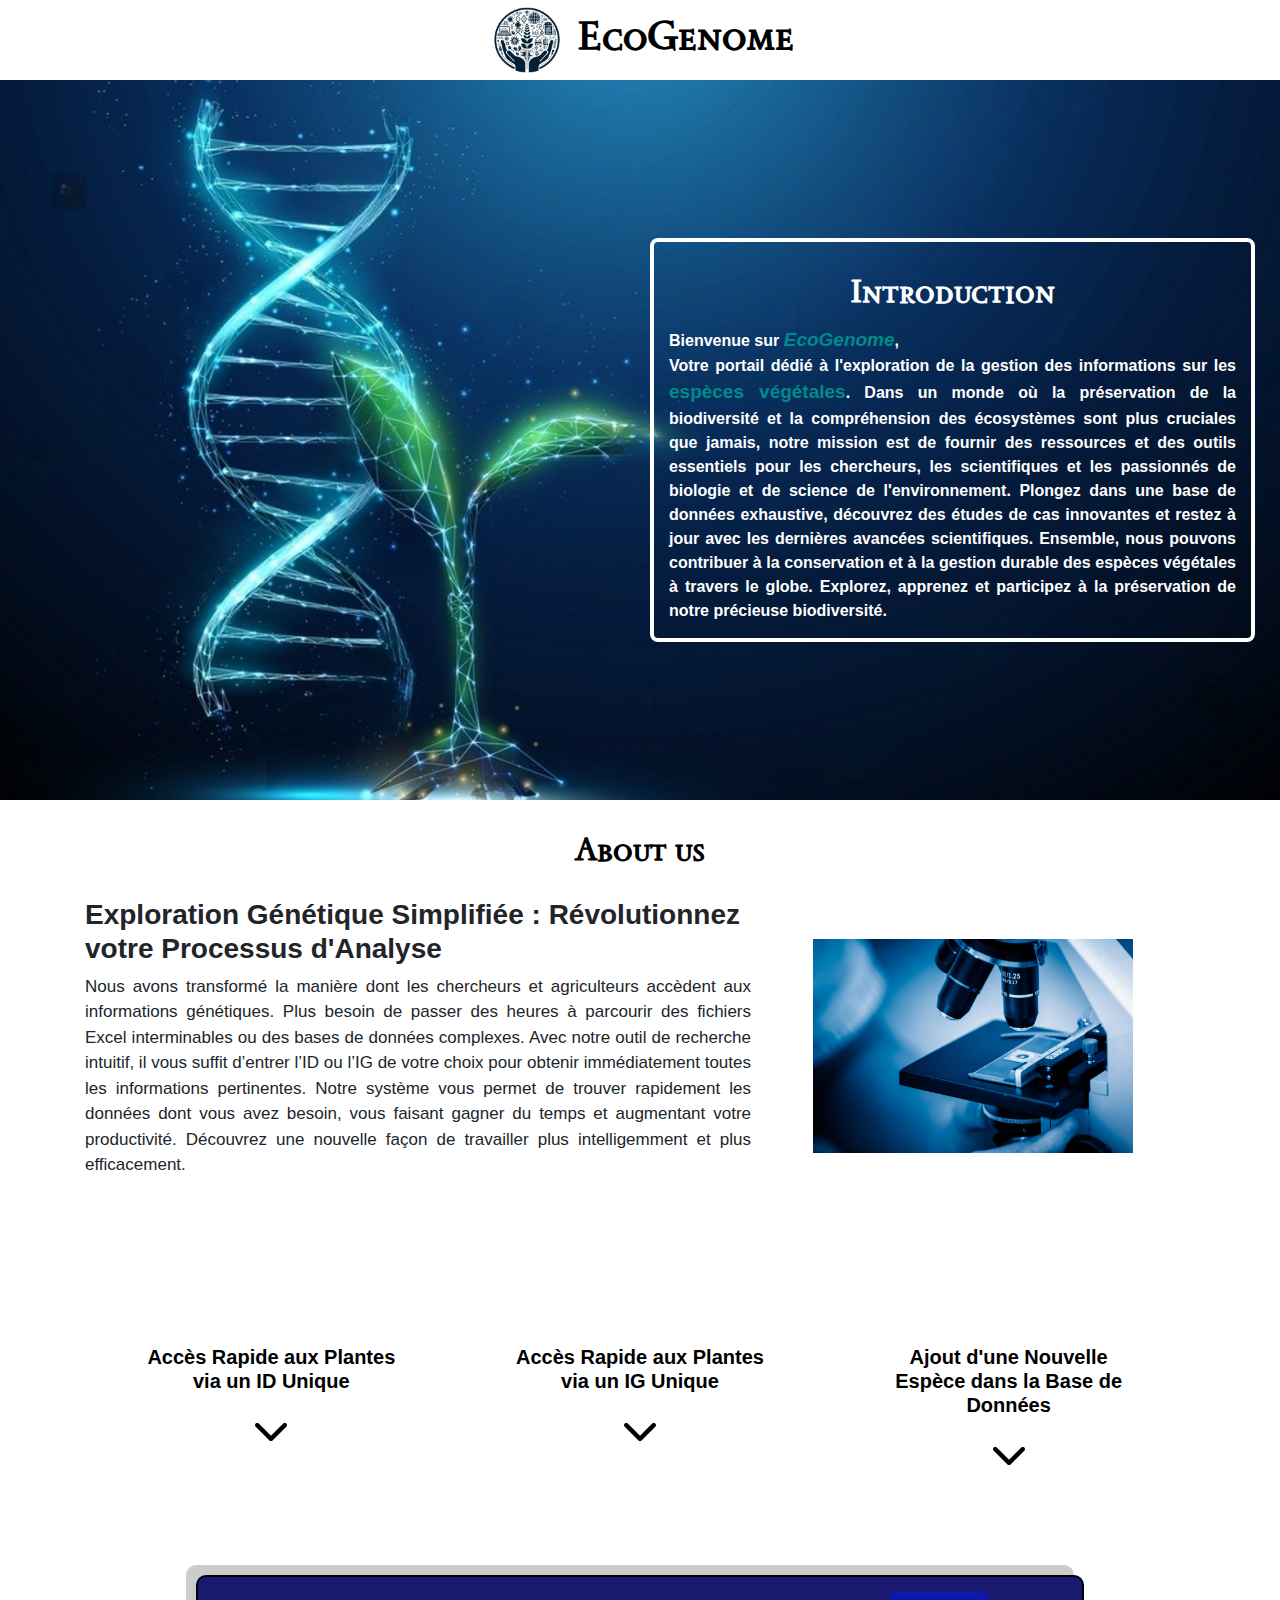
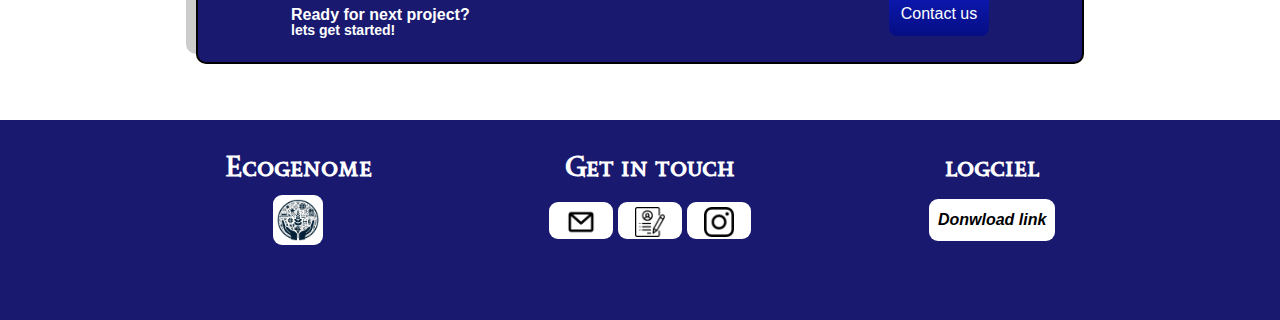
==== index.html @ a7aa339a "Update index.html" ====
<!DOCTYPE html>
<html lang="en">
<head>
    <link rel="preconnect" href="https://fonts.googleapis.com">
    <link rel="preconnect" href="https://fonts.gstatic.com" crossorigin>
    <link href="https://fonts.googleapis.com/css2?family=Merriweather:ital,wght@0,400;0,700;1,300;1,400;1,700&family=Noto+Serif:ital@1&family=Sedan+SC&display=swap" rel="stylesheet">
    <link href="https://cdn.jsdelivr.net/npm/bootstrap@5.3.3/dist/css/bootstrap.min.css" rel="stylesheet" integrity="sha384-QWTKZyjpPEjISv5WaRU9OFeRpok6YctnYmDr5pNlyT2bRjXh0JMhjY6hW+ALEwIH" crossorigin="anonymous">
    <link rel="stylesheet" href="style.css">
    <meta charset="UTF-8">
    <meta name="viewport" content="width=device-width, initial-scale=1.0">
    <title>Ecogenome</title>
</head>
<body>
<section class="koulchi">
<header>
    <div class="nav">
        <h1>        <img src="logo.png" alt=""> 
            EcoGenome</h1>
    </div>
</header>
<section class="main">
    <div class="khawi">
                                            <!-- landing page -->
    </div>
    <div class="container-landing">
        <div class="landing">
            <div class="content">
                <h2>Introduction</h2>
                    <p>Bienvenue sur <i><SPAN>EcoGenome</SPAN></i>,<br>Votre portail dédié à l'exploration de la gestion des informations sur les <span>espèces végétales</span>.
                        Dans un monde où la préservation de la biodiversité et la compréhension des écosystèmes sont plus cruciales que jamais, notre mission est de fournir des ressources et des outils essentiels pour les chercheurs, les scientifiques et les passionnés de biologie et de science de l'environnement.
                        Plongez dans une base de données exhaustive, découvrez des études de cas innovantes et restez à jour avec les dernières avancées scientifiques. Ensemble, nous pouvons contribuer à la conservation et à la gestion durable des espèces végétales à travers le globe.    
                        Explorez, apprenez et participez à la préservation de notre précieuse biodiversité. 
                    </p>

            </div>
        </div>
    </div>
</section>
<section class="main2">
    <h2>About us</h2>
    <div class="container">
        <div class="content-1">
            <h3>Exploration Génétique Simplifiée : Révolutionnez votre Processus d'Analyse</h3>
            <p>Nous avons transformé la manière dont les chercheurs et agriculteurs accèdent aux informations génétiques. Plus besoin de passer des heures à parcourir des fichiers Excel interminables ou des bases de données complexes. Avec notre outil de recherche intuitif, il vous suffit d’entrer l’ID ou l’IG de votre choix pour obtenir immédiatement toutes les informations pertinentes. Notre système vous permet de trouver rapidement les données dont vous avez besoin, vous faisant gagner du temps et augmentant votre productivité. Découvrez une nouvelle façon de travailler plus intelligemment et plus efficacement.</p>
        </div>

        <div class="content-2">
            <img src="section-2.png" alt="">
        </div>
    </div>
</section>
                                            <!-- about us sec -->
<section class="main3">
    <h2>features</h2>
    <div class="container">
        <div class="content">


            <div class="card">
                <div class="header">
                    <h3>Accès Rapide aux Plantes via un ID Unique</h3>
                    <img src="fleche-bas.png" alt="">
                </div>
                <div class="card-content">
                <div class="body">
                    <img src="first-card.jpeg" alt="">
                </div>
                <div class="text">
                    <p>Cette option permet aux utilisateurs de rechercher et d'accéder rapidement à des plantes spécifiques dans la base de données en utilisant un identifiant unique (ID), garantissant une distinction claire de chaque plante.  </p>
                </div>
            </div>
            </div>

            <div class="card">
                <div class="header">
                    <h3>Accès Rapide aux Plantes via un IG Unique</h3>
                    <img src="fleche-bas.png" alt="">
                </div>
                <div class="card-content">
                <div class="body">
                    <img src="second-card.jpeg" alt="">
                </div>
                <div class="text">
                    <p>Cette fonctionnalité est utile pour rapidement vérifier et obtenir des informations détaillées sur des groupes spécifiques enregistrés dans la base de données, facilitant ainsi la gestion et l'analyse des données groupées.</p>
                </div>
            </div>
            </div>


            <div class="card">
                <div class="header">
                    <h3>Ajout d'une Nouvelle Espèce dans la Base de Données</h3>
                    <img src="fleche-bas.png" alt="">
                </div>
                <div class="card-content">
                <div class="body">
                    <img src="third-card.jpeg" alt="">
                </div>
                <div class="text">
                    <p>Cette option permet aux utilisateurs d'ajouter une nouvelle espèce dans la base de données. Cependant, cette action est restreinte uniquement aux administrateurs enregistrés dans la base de données des administrateurs (DB admin) pour garantir la crédibilité et l'intégrité des informations.</p>
                </div>
            </div>
            </div>
</section>
<section class="contact-sec">
    <div class="container">
        <div class="contact-banner">
            <div class="first-side">
                <p class="p">Ready for next project?<br>
                    <small>lets get started!</small>
                </p>
            </div>
            <div class="second-side">
                    <p >
                        <button class="btn-1">Contact us</button>
                    </p>
        </div>
        </div>
        
    </section>
    <footer>
        <div class="container">
            <div class="content">
                <div class="first">
                    <h3>Ecogenome</h3>
                    <img src="logo.png" alt="">
                </div>
                <div class="second">
                    <h3>Get in touch</h3>
                    <a href="mailto:adamchetto05@gmail.com" target="_blank"><img src="002-gmail.png" alt=""></a>
                    <a href="https://adam-chetto05.github.io/portfolio/" target="_blank"><img src="001-resume.png" alt=""></a>
                    <a href="https://www.instagram.com/huis_cl0s/" target="_blank"><img src="003-instagram.png" alt=""></a>
                </div>
                <div class="third">
                    <h3>logciel</h3>
                    <a href=""><p>Donwload link</p></a>
                </div>
            </div>
        </div>
    </footer>
</section>
<div class="popup">
            <button class="btn-2">X</button>
            <div class="popup-container">
                <h2>Contact Us</h2>
                <div class="content">
                    <div class="first-side">
                        <form action="mailto:adamchetto05@gmail.com">
                            
                            <div class="inputbox">
                    <input type="text" placeholder="full name" required >
                </div>
                <div class="inputbox">
                    <input placeholder="email" type="email" name="email" required >
                    
                </div>
                <div class="inputbox">
                    <textarea placeholder="Type your message..." name="text"  rows="10"  required ></textarea>
                </div>
                <div class="inputbox">
                    <input type="submit" value="Send">
                </div>
                        </form>
                    </div>
                    <div class="second-side">
                        <div class="content">
                            <h3>direct link</h3>
                            <div class="links">
                                <a href="mailto:adamchetto05@gmail.com" target="_blank"><img src="002-gmail.png" alt=""></a>
                                <a href="https://adam-chetto05.github.io/portfolio/" target="_blank"><img src="001-resume.png" alt=""></a>
                                <a href="https://www.instagram.com/huis_cl0s/" target="_blank"><img src="003-instagram.png" alt=""></a>
                            </div>
                        </div>
                    </div>
                </div>
            </div>
        </div>
<script src="https://cdn.jsdelivr.net/npm/@popperjs/core@2.11.8/dist/umd/popper.min.js" integrity="sha384-I7E8VVD/ismYTF4hNIPjVp/Zjvgyol6VFvRkX/vR+Vc4jQkC+hVqc2pM8ODewa9r" crossorigin="anonymous"></script>
<script src="https://cdn.jsdelivr.net/npm/bootstrap@5.3.3/dist/js/bootstrap.min.js" integrity="sha384-0pUGZvbkm6XF6gxjEnlmuGrJXVbNuzT9qBBavbLwCsOGabYfZo0T0to5eqruptLy" crossorigin="anonymous"></script>
<script src="script.js" ></script>
</body>
</html>
---- style.css ----
/* basics */
*{
    padding: 0;
    box-sizing: border-box;
    margin: 0;
}
.koulchi{
    padding: 0px;
}
section{
    padding: 15px;
}

h2{
    font-family: "Sedan SC";
    font-family: "Sedan SC";
    margin: auto; 
    color: black;
    font-weight: bold;
    text-align: center;
    padding: 15px;
}
p{
    font-family:'Segoe UI', Tahoma, Geneva, Verdana, sans-serif;
}

h3{
    font-family: 'Franklin Gothic Medium', 'Arial Narrow', Arial, sans-serif;
}
/* header */
header{
    width: 100%;
    background: white;
    justify-content: center;
    align-items: center;
}
header .nav img {
    width: 80px;
    height: 80px;
}
.nav h1{
    font-family: "Sedan SC";
    margin: auto; 
    color: black;
    font-weight: bold;
}

.main{
    height: 80vh;
    width: 100%;
    background: cornsilk;
    display: flex;
    flex-direction: row;
    background-image: url('\landing.png');
    background-size: cover;
    background-repeat: no-repeat;
    background-position: center;
}

.khawi{
    width: 50%;
    display: flex;
    position: relative;
}

.container-landing{
    height: 100%;
    width: 50%;
    display: flex;
    flex-direction:row ;
    padding: 10px;
    
}

.container-landing .landing{
    display: flex;
    justify-content: center;
    align-items: center;
    text-align: center;
}

.container-landing .landing .content{
    width: 100%;
    border: 4px solid rgb(255, 255, 255);
    border-radius: 8px;
    padding: 15px;
    color: white;
    font-weight: bold;
    display: flex;
    flex-direction: column;
    align-items: center;
    right: 10%;
}
.container-landing .landing .content h2{
    color: white;    
}
.container-landing .landing .content p{
    margin: 0;
    text-align: justify;
}

.container-landing .landing .content p span{
    font-size: 19px;
    color: darkcyan;
    font-weight: bold;

}

/* section 2 */

.main2{
    width: 100%;
    
}

.main2 h2{
    font-family: "Sedan SC";
    margin: auto; 
    color: black;
    font-weight: bold;
    text-align: center;
    padding: 15px;
 }

 .main2 .container{
    display: flex;
    flex-direction: row;
    width: 100%;
    justify-content: center;
    align-items: center;
    padding: 15px;
}

.main2 .container .content-1{
    width: 60%;
}

.main2 .container .content-1 h3{
    font-weight: bold;
    text-align: left;
}

.main2 .container .content-1 p{
    font-size: 17px;
    font-weight: 500;
    text-align: justify;
}

.main2 .container .content-2{
    width: 40%;
    margin: auto;
}

.main2 .container .content-2 img{
    display: flex;
    width: 72%;
    margin: auto;
}

/* section 3 */

.main3{
    width: 100%;
    background-image: url('/img/section-3.jpeg');
    background-position: center;
    background-repeat: no-repeat;
    background-size: cover;
    padding: 15px;
}

.main3 h2{
    font-family: "Sedan SC";
    margin: auto; 
    color: rgb(255, 255, 255) !important;
    font-weight: bold;
    text-align: center;
    padding: 10px;
}

.main3 .container{
    width: 100%;
    display: flex;
    flex-direction: row;
}

.main3 .container .content{
    display: flex;
    gap: 20px;
    flex-wrap: wrap;
    justify-content: space-around;
    width: 100%;
    padding: 15px;
}

.main3 .container .content .card {
    background-color: rgba(255, 255, 255, 0.347);
    padding: 15px;
    width: 21rem;
    border: 3px solid white;
    height: auto;
 }

 .main3 .container .content .card .header{
    width: 100%;
    text-align: center;
 }



.main3 .container .content .card .card-content{
    max-height: 0;
    opacity: 0;
    overflow: hidden;
    transition: max-height 1s ease-in-out, opacity 1s ease-in-out;
}

.main3 .container .content .card:hover .card-content {
    max-height: 500px; 
    opacity: 1;
}

.main3 .container .content .card:hover .header img {
     display: none;  /* matqisch hadi ra andha dawer ladakhet lik*/
}

 .main3 .container .content .card .header h3{
    color: rgb(0, 0, 0);
    font-weight: bold;
    padding: 15px;
    font-size: 20px;
    font-family: 'Franklin Gothic Medium', 'Arial Narrow', Arial, sans-serif;
 }
 
 .main3 .container .content .card .body{
    width: 100%;
    text-align: center;
 }
 
 .main3 .container .content .card .body img{
    width: 90%;
    margin: auto;
    text-align: center;
 }

 .main3 .container .content .card .text{
    width: 100%;
    padding: 15px;
    color: rgb(0, 0, 0);
    font-weight: bold;
    font-family: 'Franklin Gothic Medium', 'Arial Narrow', Arial, sans-serif;
    text-align: justify;
 }

 /* contact banner */
 .contact-sec{
    width: 100%;
    padding: 15px;
    height: 200px;
    display: flex;
 }

.contact-sec .container{
    width: 100%;
    padding: 15px;
    display: flex;
    flex-direction: column;
    justify-content: space-around;
    flex-wrap: wrap;
    margin: auto;
    height: 70%;
    gap: 15px;
    flex-grow: 1;
    flex-shrink: 1;
}

.contact-sec .container .contact-banner{
    
    background: midnightblue;
    width: 80%;
    display: flex;
    justify-content: space-around;
    align-items: center;
    flex-wrap: wrap;
    margin: auto;
    border: 2px solid black;
    box-shadow: -10px -10px rgba(0, 0, 0, 0.2);
    border-radius: 10px;
    height: 100%;
}

.contact-sec .container .contact-banner .first-side{
    display: flex;
    width: 50%;
    flex-wrap: wrap;
    min-width: 150px;
}
.contact-sec .container .contact-banner .first-side{
    width: 50%;
    flex-wrap: wrap;

}
.contact-sec .container .contact-banner .first-side p{
    color: white;
    margin-bottom: 0;
    font-weight: bold;
    line-height: 15px;
    padding: 15px;
}
.contact-sec.container .contact-banner .first-side p small{
    font-weight:0;
}
.contact-sec .container .contact-banner .second-side{

    padding: 15px;
}
.contact-sec .container .contact-banner .second-side p{
    width: 30%;
}
.contact-sec .container .contact-banner .second-side p .btn-1 {
    background: rgb(6,14,131);
    background: linear-gradient(0deg, rgba(6,14,131,1) 0%, rgba(12,25,180,1) 100%);
    border: none;
    padding: 10px;
    color: white;
    width: 100%;
    border-radius: 8px;
    min-width: 100px;
  }

.contact-sec .container .contact-banner .second-side p .btn-1:hover {
    background: rgb(0,3,255);
    background: linear-gradient(0deg, rgba(0,3,255,1) 0%, rgba(2,126,251,1) 100%);
    font-weight: bold;
    box-shadow: -5px -5px 3px 2px rgba(0, 0, 0, 0.205);
  }
/* fach adouz l javascript matnsach pop up l contact banner 
fach ibrek ela bouton itle3 pop up b deux option wahda fiha formule ou uaheda nkhdm gha b a ou mailto: */

/* footer */
footer{
    width: 100%;
    padding: 15px;
    height: 200px;
    background-color: midnightblue;
    color: white;

}

footer .container {
    width: 100% !important;
    margin:auto;

}
footer .container .content{
    width: 100%;
    display: flex;
    justify-content: space-evenly;
    gap: 20px;

}

footer .container .content h3{
    font-family: "sedan SC";
    font-weight: bold;
    margin-bottom: 15px;
}

footer .container .content .first{
    display: flex;
    flex-direction: column;
    justify-content: flex-start;
    text-align: center;
    padding: 15px;

}

footer .container .content .first h3{
    margin-bottom: 0px;
}

footer .container .content .first img {
    width: 50px;
    height: 50px;
    margin: auto;
    background-color: white;
    border-radius: 9px;
}


footer .container .content .second {
    text-align: center;
    padding: 15px;
}

footer .container .content .second a{
    background: white;
    padding: 9px;
    border-radius: 9px;
}

footer .container .content .second a img{
    height: 30px;
    width: 30px;
    margin: 8px;
}

footer .container .content .third {
    text-align: center;
    padding: 15px;

}

footer .container .content .third a{
    text-decoration: none;
    color: black;
    text-align: center;
    font-style: oblique;
    font-weight: bold;
    
}
footer .container .content .third a p {
    background: white;
    padding: 9px;
    border-radius: 9px;
}
/* popup */
.blur{
    filter: blur(10px);
}
.popup{
    display: none;
}

.popup.active{
    filter: blur(0px) !important ;
    z-index: 1000;
    padding: 10px;
    border: 10px solid black;
    display: block;
    position: fixed;
    top: 50%;
    left: 50%;
    transform: translate(-50%, -50%);
    width: 90%;
    margin: auto;
    background-color: white;
}

.popup.active button{
    position: absolute;
    font-weight: bold;
    font-size: 20px;
    color: red;
    background-color: black;
    border-radius: 100%;
    width: 32px;
    text-align: center;
    right: -0.8%;
    top: -1.8%;
}

.popup-container{
    width: 80%;
    margin: auto;
}
.popup.active .popup-container .content{
    width: 100%;
    display: flex;
    flex-direction: row;
    gap: 20px;
}

.popup.active .popup-container .content .first-side{
    width: 50%;
    display: flex;
    flex-direction: column;
    
}
.popup.active .popup-container .content .first-side form{
    width: 80%;
    margin: auto;
}

.popup.active .popup-container .content .first-side .inputbox{
    /*  */
    border-radius: 7px;
    padding: 5px;
    margin: 5px;
    width: 100%;
}
.popup.active .popup-container .content .first-side .inputbox input{
    border: 2px solid black;
    width: 100%;
    padding: 8px;
    border-radius: 7px;
}
.popup.active .popup-container .content .first-side .inputbox textarea{
    border: 2px solid rgb(0, 0, 0);
    width: 100%;
    margin: auto;
    padding: 5px;
    border-radius: 7px;
}
.popup.active .popup-container .content .first-side .inputbox:last-child {
    text-align: center;
    border: 0;
}
.popup.active .popup-container .content .first-side .inputbox:last-child input{
    padding: 10px;
    background-color: rgba(0, 0, 0, 0.731);
    color: white;
    border-radius: 5px;
    width: 50%;
}
.popup.active .popup-container .content .first-side .inputbox:last-child input:hover{
    padding: 10px;
    background-color:midnightblue;
    color: rgb(255, 255, 255);
    border-radius: 5px;
    width: 50%; 
    box-shadow: 4px 4px 2px 1px rgba(0, 0, 0, 0.285);
    
}

.popup.active .popup-container .content .second-side {
    width: 50%;
}

.popup.active .popup-container .content .second-side .content{
    height: 80%;
    DISPLAY: FLEX;
    flex-direction: column;
    justify-content: center;
    align-items: center;
}

.popup.active .popup-container .content .second-side .content div{
    display: flex;
    justify-content: space-evenly;
    width: 60%;
    
}

.popup.active .popup-container .content .second-side .content h3{
    font-family: 'sedan SC';
    font-weight: bold;
    font-style: oblique;
}


@media only screen and (max-width: 950px) {
    .main{
        display: block;
        height: auto;
        background-position: center;
        
    }
    .container-landing{
        width: 80%;
        margin: auto;
    }
    .main2 .container{
        display: flex;
        flex-direction: column;
    }
    .main2 .container .content-1 {
        width: 90%;
        margin: auto;
        text-align: justify;
    }
    
    .main2 .container .content-2 {
        width: 70%;
        margin: auto;
    }
    .main2 .container .content-2 img{
        width: 100%;
    }
    footer {
        height: auto;
        padding: 15px;
    }
    footer .container .content{
        display: flex;
        flex-direction: column;
    }
  }
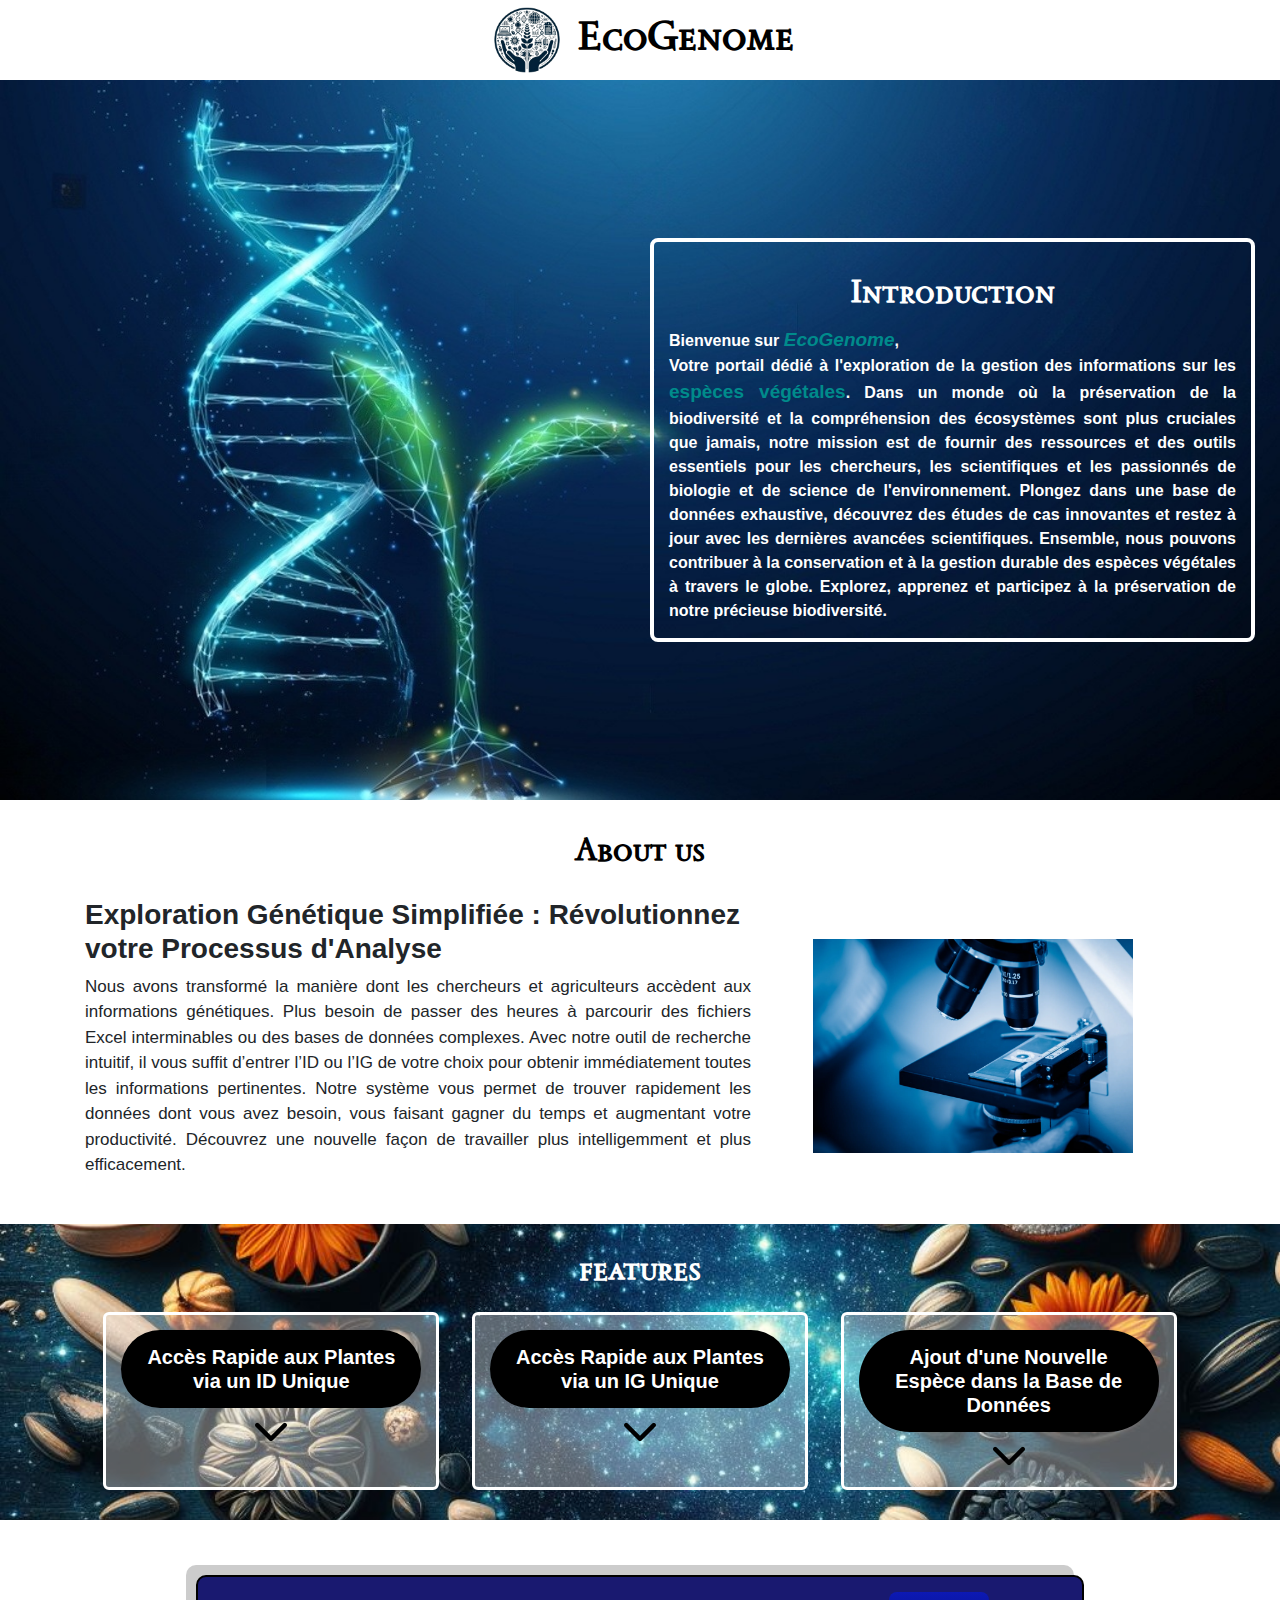
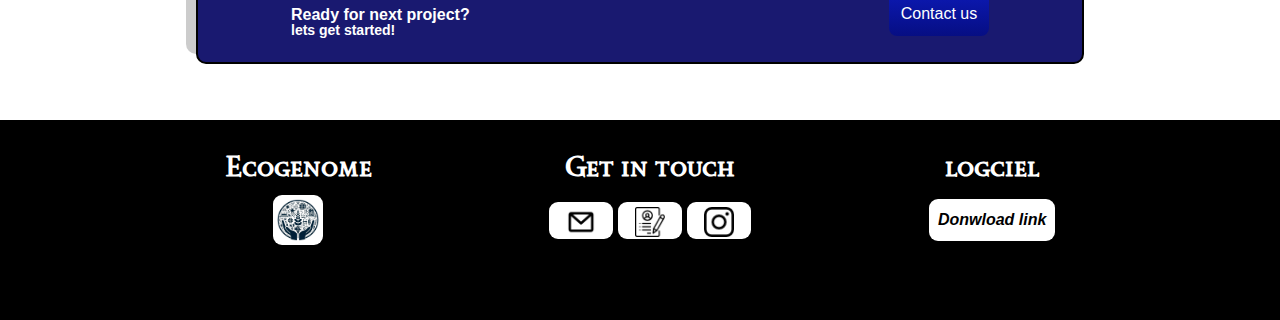
==== commit 85f8e565: "Update index.html" ====
--- a/index.html
+++ b/index.html
@@ -133,7 +133,7 @@
                 </div>
                 <div class="third">
                     <h3>logciel</h3>
-                    <a href=""><p>Donwload link</p></a>
+                    <a href="https://github.com/adam-chetto05/Ecogenome/raw/main/pfa_final_form/bin/Debug/pfa_final_form.exe"><p>Donwload link</p></a>
                 </div>
             </div>
         </div>
--- a/style.css
+++ b/style.css
@@ -51,7 +51,7 @@
     background: cornsilk;
     display: flex;
     flex-direction: row;
-    background-image: url('\landing.png');
+    background-image: url('landing.png');
     background-size: cover;
     background-repeat: no-repeat;
     background-position: center;
@@ -161,7 +161,7 @@
 
 .main3{
     width: 100%;
-    background-image: url('/img/section-3.jpeg');
+    background-image: url('section-3.jpeg');
     background-position: center;
     background-repeat: no-repeat;
     background-size: cover;
@@ -224,7 +224,9 @@
 }
 
  .main3 .container .content .card .header h3{
-    color: rgb(0, 0, 0);
+    color: white;
+    background: black;
+    border-radius: 75px;
     font-weight: bold;
     padding: 15px;
     font-size: 20px;
@@ -341,7 +343,7 @@
     width: 100%;
     padding: 15px;
     height: 200px;
-    background-color: midnightblue;
+    background-color: black;
     color: white;
 
 }
@@ -457,7 +459,9 @@
     text-align: center;
     right: -0.8%;
     top: -1.8%;
-}
+    font-family: "sedan SC";
+}
+
 
 .popup-container{
     width: 80%;
@@ -584,4 +588,45 @@
         display: flex;
         flex-direction: column;
     }
+    .contact-sec .container{
+        height: 100%;
+    }
+
+    .contact-sec .container .contact-banner{
+        justify-content: center;
+    }
+
+    .contact-sec .container .contact-banner .first-side{
+        justify-content: center;
+        width: 100%;
+    }
+    .contact-sec .container .contact-banner .second-side{
+        width: 100%;
+        justify-content: center;
+        padding: 0px;
+        display: flex;
+    }
+
+    .contact-sec .container .contact-banner .second-side p {
+        width: 100%;
+    }
+    .contact-sec .container .contact-banner .second-side p .btn-1{
+        display: flex;
+        margin: auto;
+        width: 30%;
+        margin-bottom: 10px;
+    }
+
+
+    .popup.active .popup-container .content{
+        flex-direction: column;
+    }
+    .popup.active .popup-container .content .first-side{
+        width: 100%;
+    }
+    .popup.active .popup-container .content .second-side{
+        width: 100%;
+        margin-bottom: 10px;
+        padding: 0px;
+    }
   }
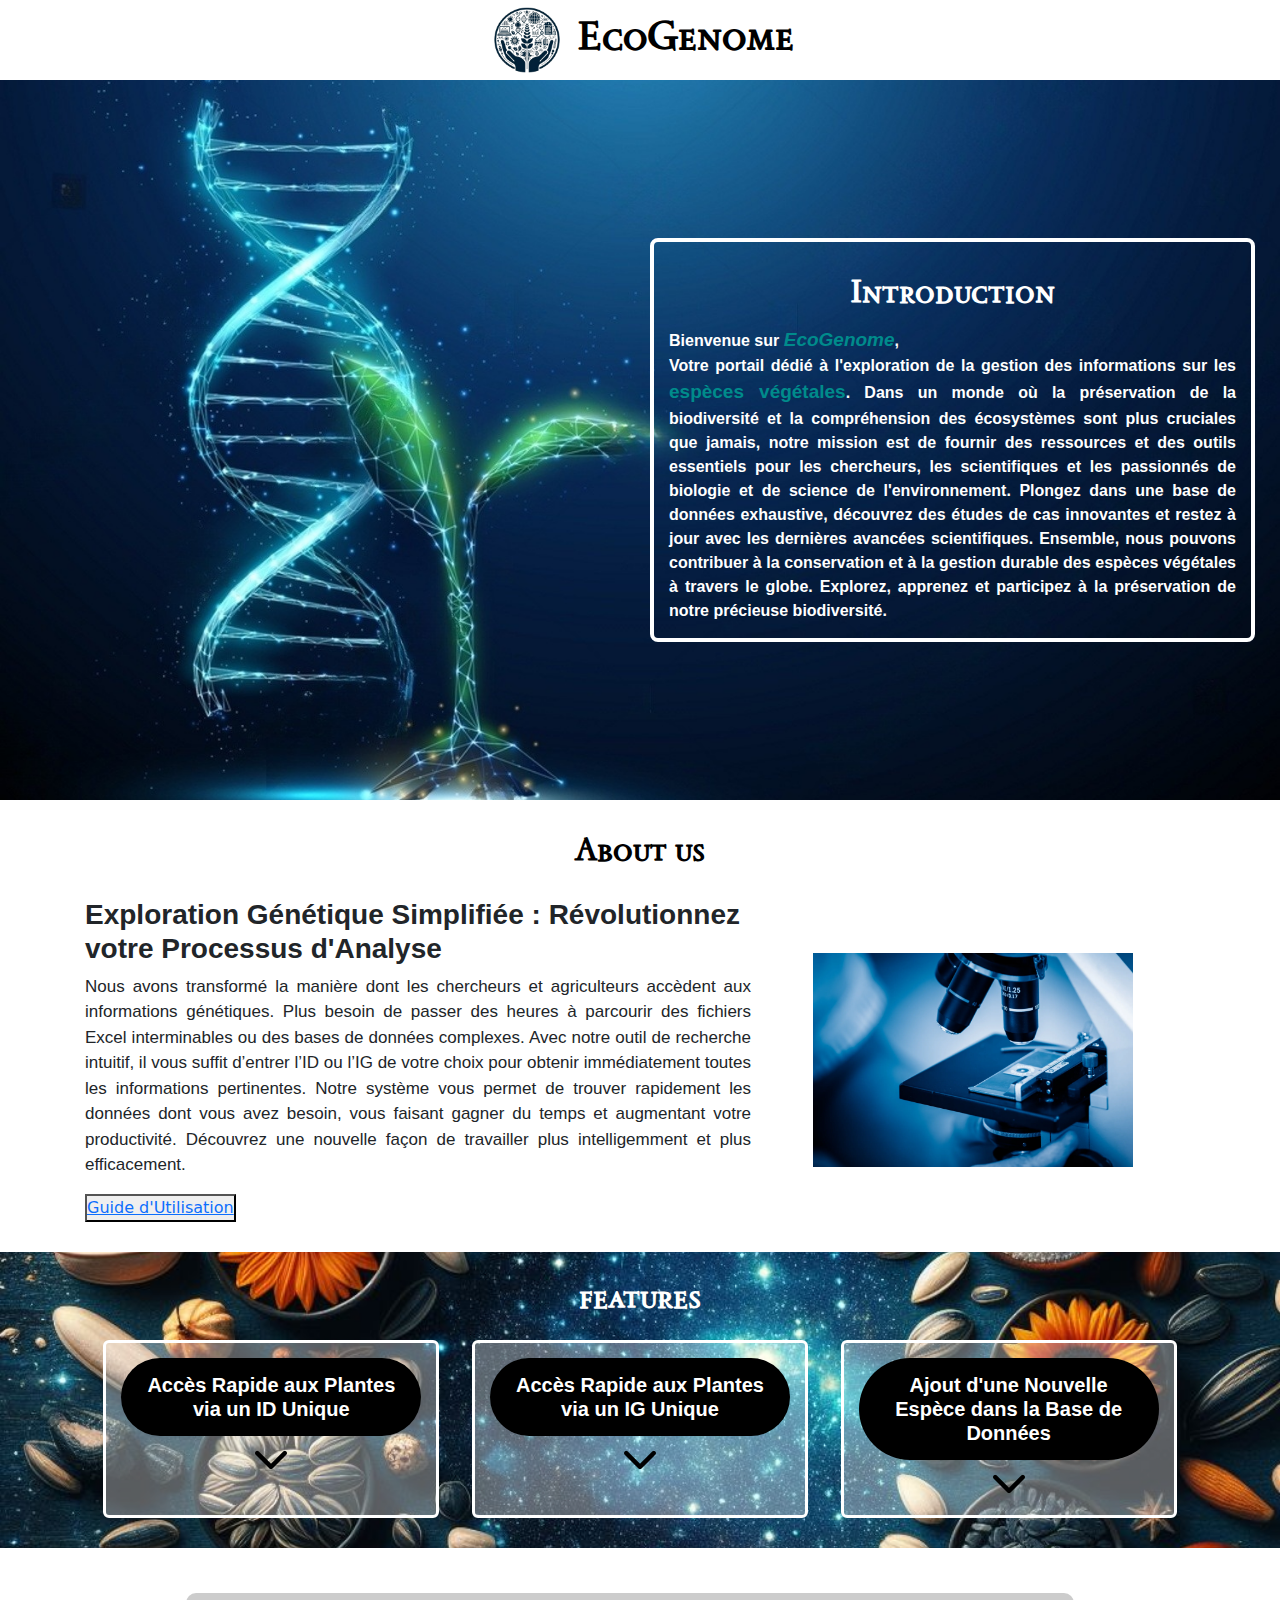
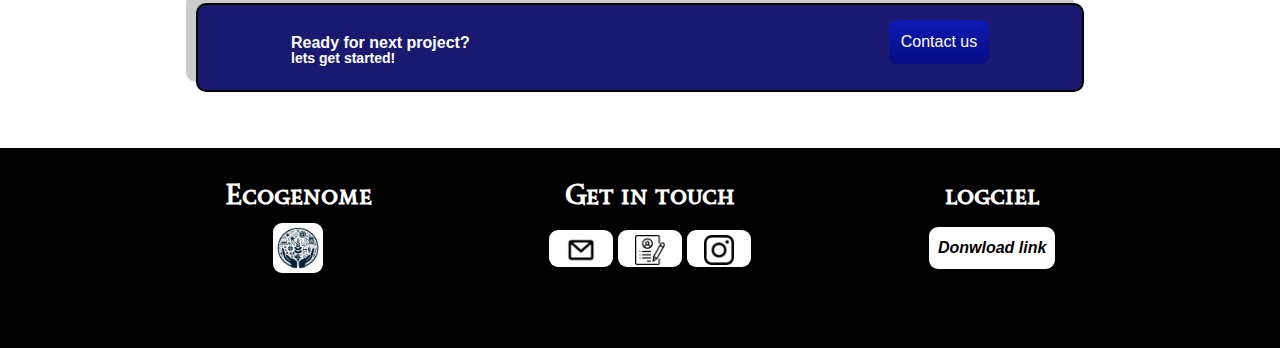
==== commit 04ff01e5: "Update index.html" ====
--- a/index.html
+++ b/index.html
@@ -42,6 +42,7 @@
         <div class="content-1">
             <h3>Exploration Génétique Simplifiée : Révolutionnez votre Processus d'Analyse</h3>
             <p>Nous avons transformé la manière dont les chercheurs et agriculteurs accèdent aux informations génétiques. Plus besoin de passer des heures à parcourir des fichiers Excel interminables ou des bases de données complexes. Avec notre outil de recherche intuitif, il vous suffit d’entrer l’ID ou l’IG de votre choix pour obtenir immédiatement toutes les informations pertinentes. Notre système vous permet de trouver rapidement les données dont vous avez besoin, vous faisant gagner du temps et augmentant votre productivité. Découvrez une nouvelle façon de travailler plus intelligemment et plus efficacement.</p>
+            <button class="guide"><a href="manuel.html" target="_blank">Guide d'Utilisation</a></button>
         </div>
 
         <div class="content-2">
@@ -133,7 +134,7 @@
                 </div>
                 <div class="third">
                     <h3>logciel</h3>
-                    <a href="https://github.com/adam-chetto05/Ecogenome/raw/main/pfa_final_form/bin/Debug/pfa_final_form.exe"><p>Donwload link</p></a>
+                    <a href="https://raw.githubusercontent.com/adam-chetto05/Ecogenome/main/ecogenome.03/Ecogenome/bin/Debug/Ecogenome.exe"><p>Donwload link</p></a>
                 </div>
             </div>
         </div>
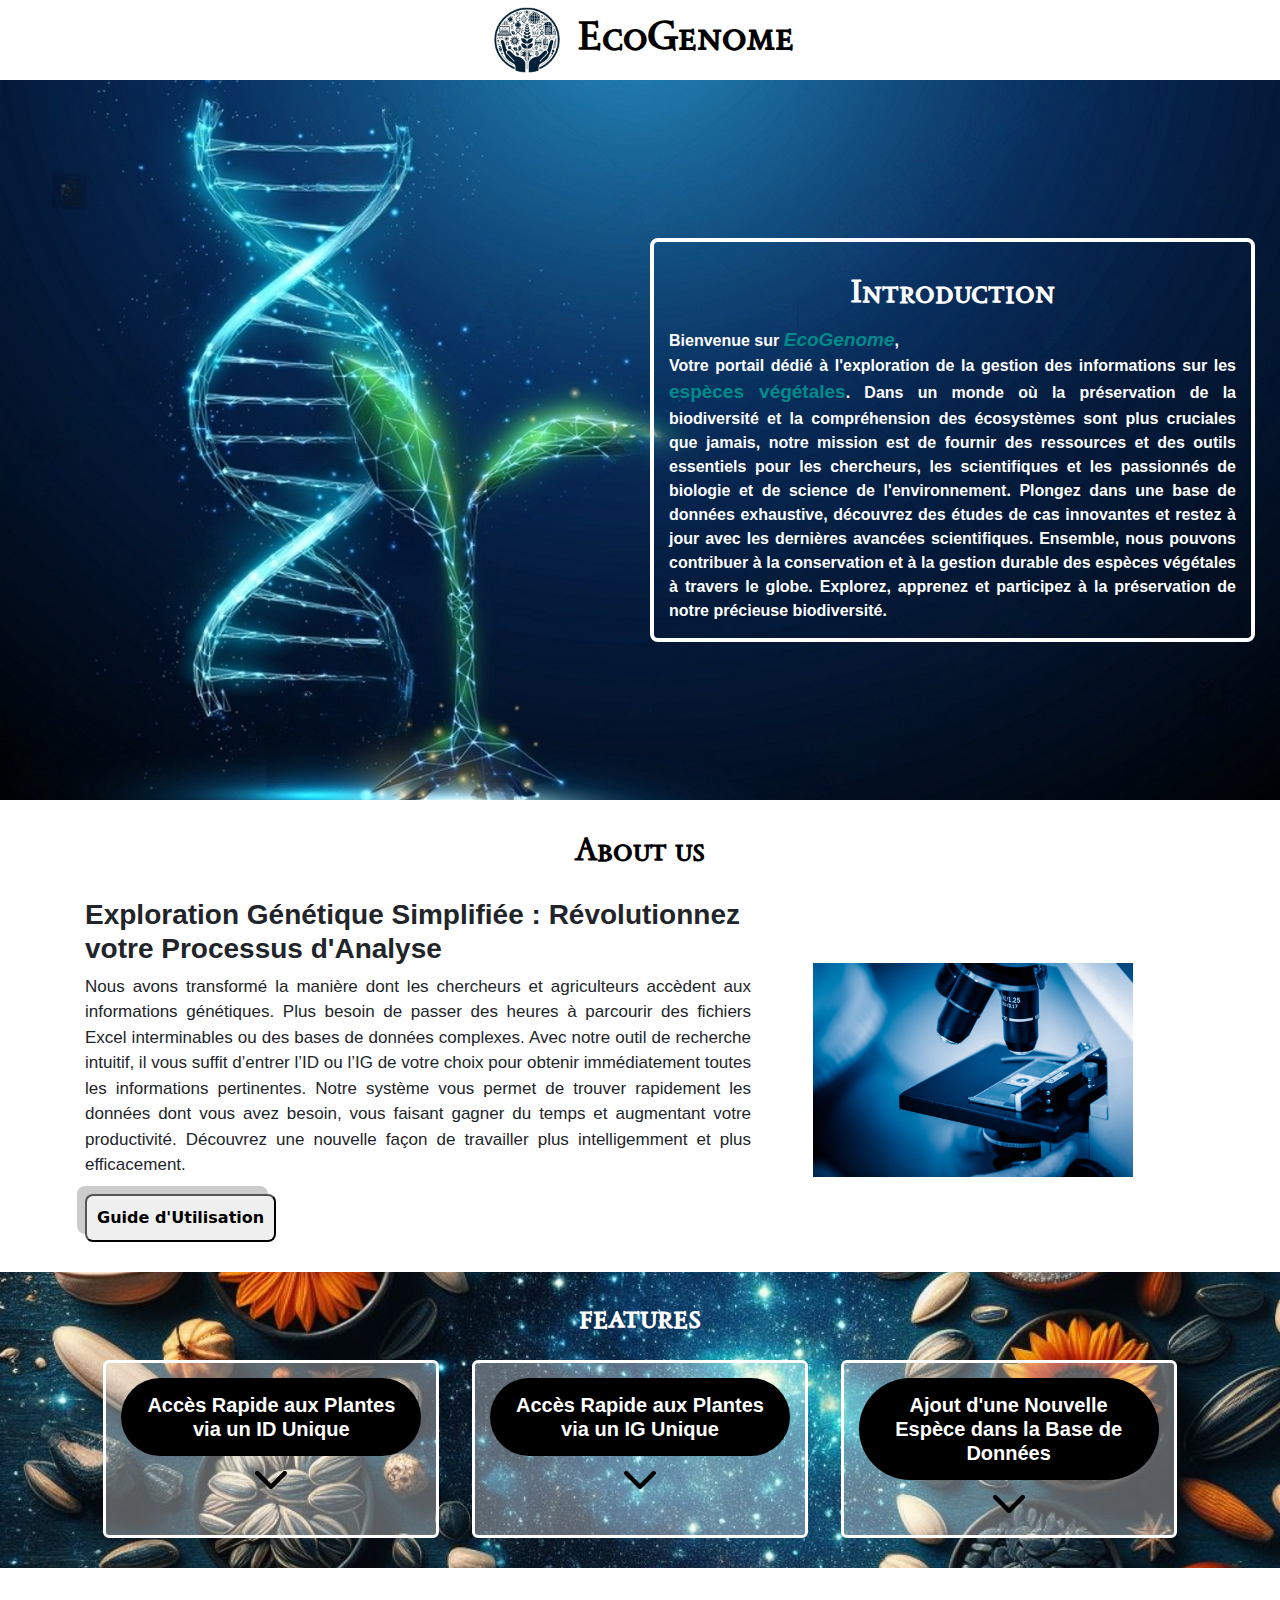
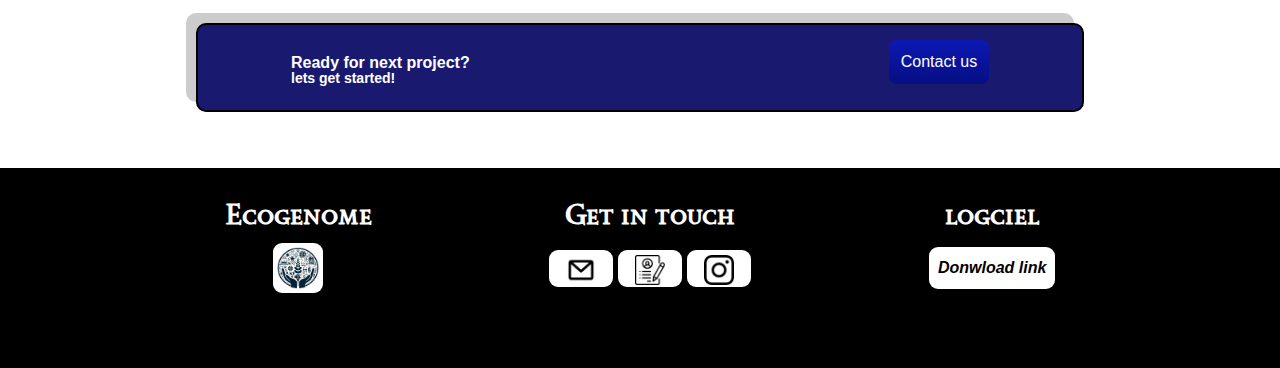
==== commit 6c2d00bb: "Update index.html" ====
--- a/index.html
+++ b/index.html
@@ -6,6 +6,7 @@
     <link href="https://fonts.googleapis.com/css2?family=Merriweather:ital,wght@0,400;0,700;1,300;1,400;1,700&family=Noto+Serif:ital@1&family=Sedan+SC&display=swap" rel="stylesheet">
     <link href="https://cdn.jsdelivr.net/npm/bootstrap@5.3.3/dist/css/bootstrap.min.css" rel="stylesheet" integrity="sha384-QWTKZyjpPEjISv5WaRU9OFeRpok6YctnYmDr5pNlyT2bRjXh0JMhjY6hW+ALEwIH" crossorigin="anonymous">
     <link rel="stylesheet" href="style.css">
+    <link rel="icon" href="img/logo-ico.ico" type="image/icon">
     <meta charset="UTF-8">
     <meta name="viewport" content="width=device-width, initial-scale=1.0">
     <title>Ecogenome</title>
--- a/style.css
+++ b/style.css
@@ -144,6 +144,28 @@
     font-size: 17px;
     font-weight: 500;
     text-align: justify;
+}
+
+.main2 .container .content-1 .guide{
+    padding: 10px;
+    border-radius: 8px;
+    text-align: center;
+    box-shadow: -8px -8px rgba(0, 0, 0, 0.2);
+}
+
+.main2 .container .content-1 .guide a{
+    text-decoration: none;
+    color: black;
+    font-weight: bold;
+}
+.main2 .container .content-1 .guide:hover{
+    background-color: black;
+    box-shadow: -10px -10px rgba(1, 63, 250, 0.292);
+}
+
+.main2 .container .content-1 .guide:hover a{
+    color: rgb(255, 253, 253);
+
 }
 
 .main2 .container .content-2{
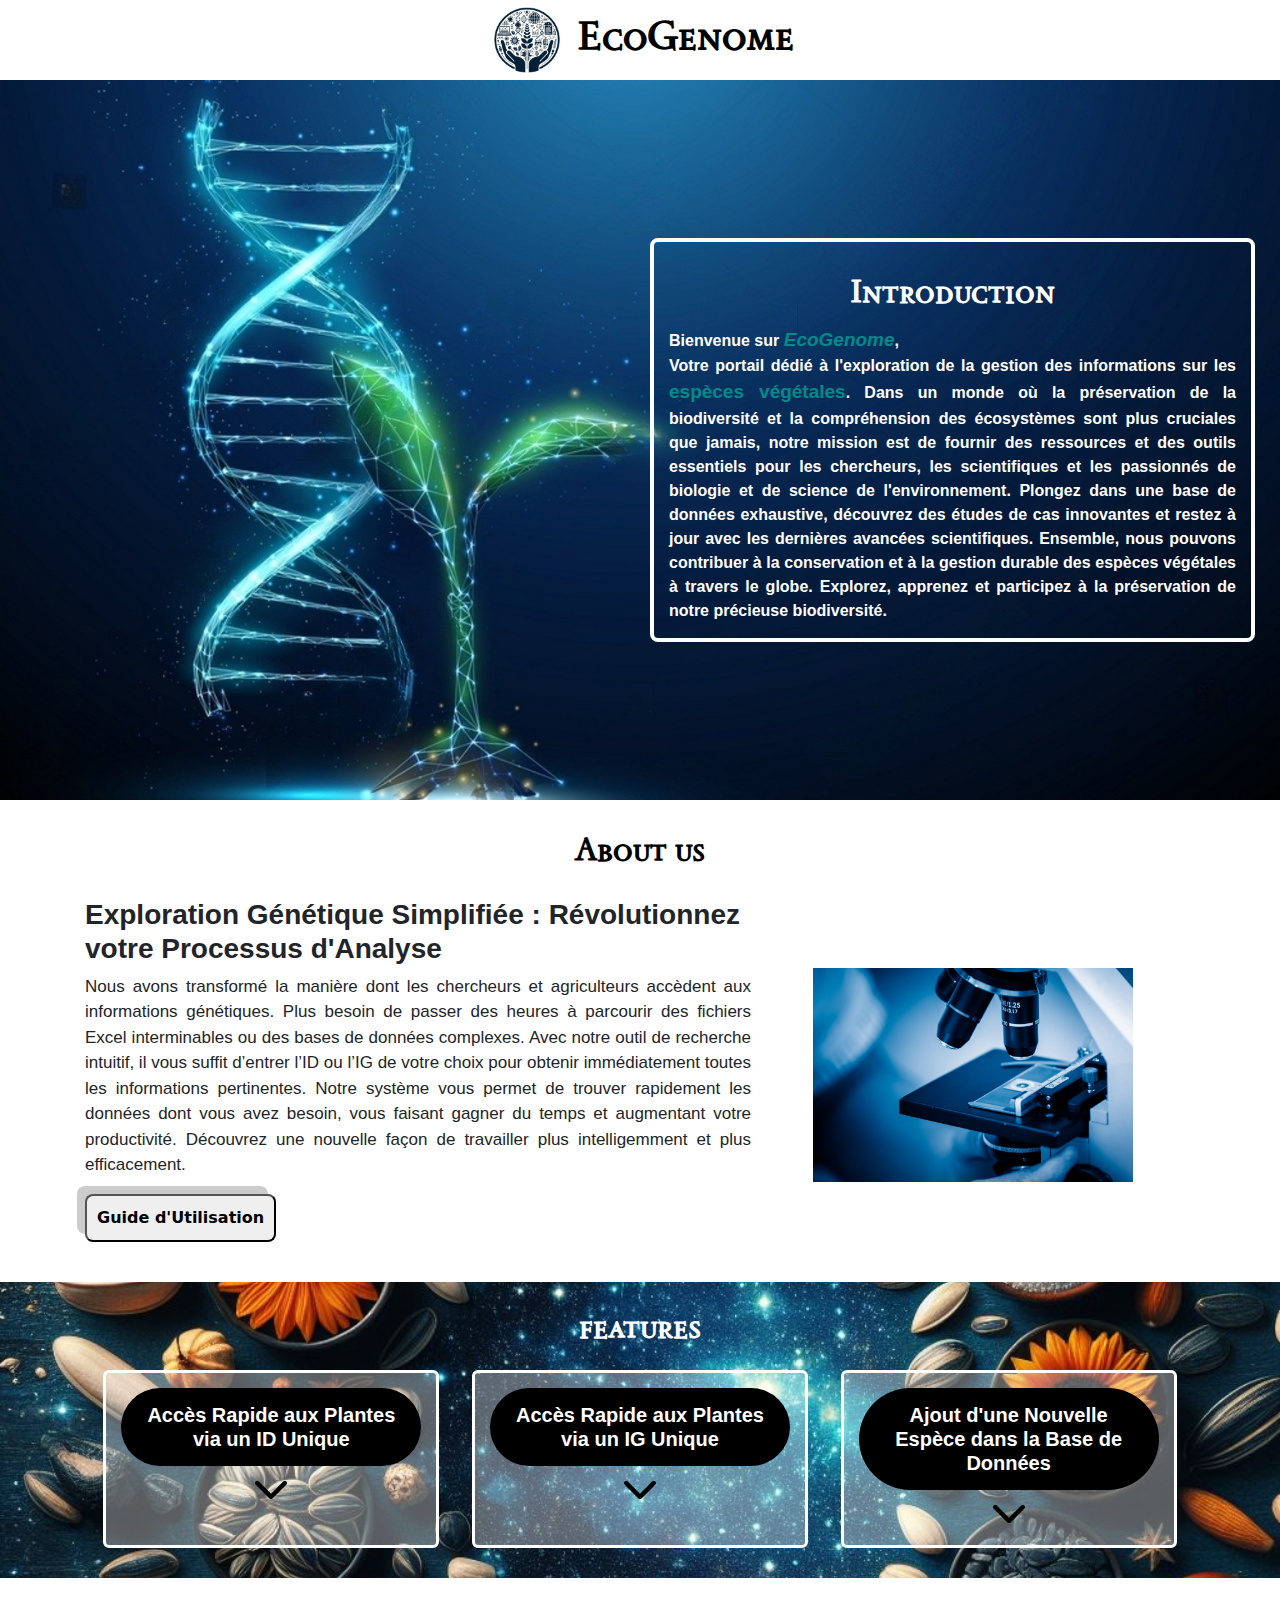
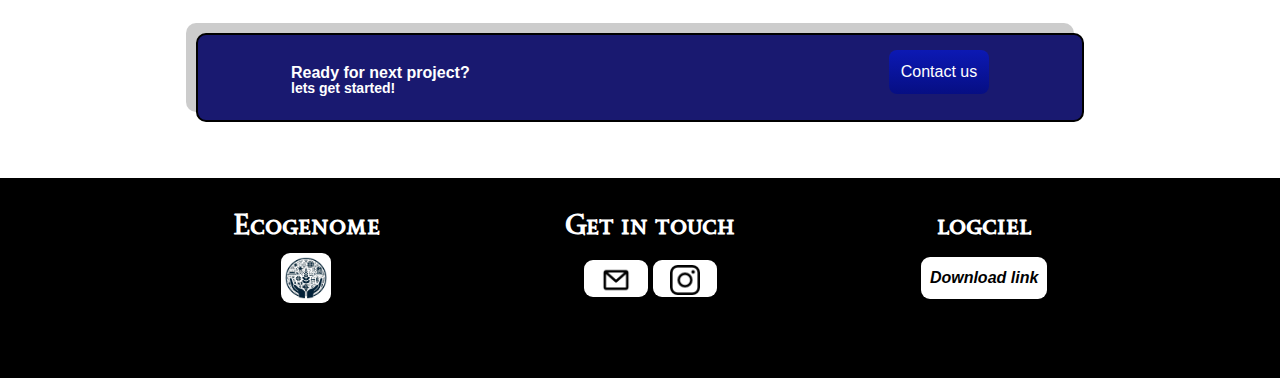
==== commit 1ef94ae8: "Update index.html" ====
--- a/index.html
+++ b/index.html
@@ -1,12 +1,12 @@
 <!DOCTYPE html>
 <html lang="en">
 <head>
+    <link rel="icon" href="img/logo-ico.ico" type="image/icon">
     <link rel="preconnect" href="https://fonts.googleapis.com">
     <link rel="preconnect" href="https://fonts.gstatic.com" crossorigin>
     <link href="https://fonts.googleapis.com/css2?family=Merriweather:ital,wght@0,400;0,700;1,300;1,400;1,700&family=Noto+Serif:ital@1&family=Sedan+SC&display=swap" rel="stylesheet">
     <link href="https://cdn.jsdelivr.net/npm/bootstrap@5.3.3/dist/css/bootstrap.min.css" rel="stylesheet" integrity="sha384-QWTKZyjpPEjISv5WaRU9OFeRpok6YctnYmDr5pNlyT2bRjXh0JMhjY6hW+ALEwIH" crossorigin="anonymous">
     <link rel="stylesheet" href="style.css">
-    <link rel="icon" href="img/logo-ico.ico" type="image/icon">
     <meta charset="UTF-8">
     <meta name="viewport" content="width=device-width, initial-scale=1.0">
     <title>Ecogenome</title>
@@ -130,12 +130,12 @@
                 <div class="second">
                     <h3>Get in touch</h3>
                     <a href="mailto:adamchetto05@gmail.com" target="_blank"><img src="002-gmail.png" alt=""></a>
-                    <a href="https://adam-chetto05.github.io/portfolio/" target="_blank"><img src="001-resume.png" alt=""></a>
+<!--                     <a href="https://adam-chetto05.github.io/portfolio/" target="_blank"><img src="001-resume.png" alt=""></a> -->
                     <a href="https://www.instagram.com/huis_cl0s/" target="_blank"><img src="003-instagram.png" alt=""></a>
                 </div>
                 <div class="third">
                     <h3>logciel</h3>
-                    <a href="https://raw.githubusercontent.com/adam-chetto05/Ecogenome/main/ecogenome.03/Ecogenome/bin/Debug/Ecogenome.exe"><p>Donwload link</p></a>
+                    <a href="https://raw.githubusercontent.com/adam-chetto05/Ecogenome/main/ecogenome.03/Ecogenome/bin/Debug/Ecogenome.exe"><p>Download link</p></a>
                 </div>
             </div>
         </div>
@@ -169,7 +169,7 @@
                             <h3>direct link</h3>
                             <div class="links">
                                 <a href="mailto:adamchetto05@gmail.com" target="_blank"><img src="002-gmail.png" alt=""></a>
-                                <a href="https://adam-chetto05.github.io/portfolio/" target="_blank"><img src="001-resume.png" alt=""></a>
+<!--                                 <a href="https://adam-chetto05.github.io/portfolio/" target="_blank"><img src="001-resume.png" alt=""></a> -->
                                 <a href="https://www.instagram.com/huis_cl0s/" target="_blank"><img src="003-instagram.png" alt=""></a>
                             </div>
                         </div>
--- a/style.css
+++ b/style.css
@@ -151,6 +151,7 @@
     border-radius: 8px;
     text-align: center;
     box-shadow: -8px -8px rgba(0, 0, 0, 0.2);
+    margin-bottom:10px;
 }
 
 .main2 .container .content-1 .guide a{
